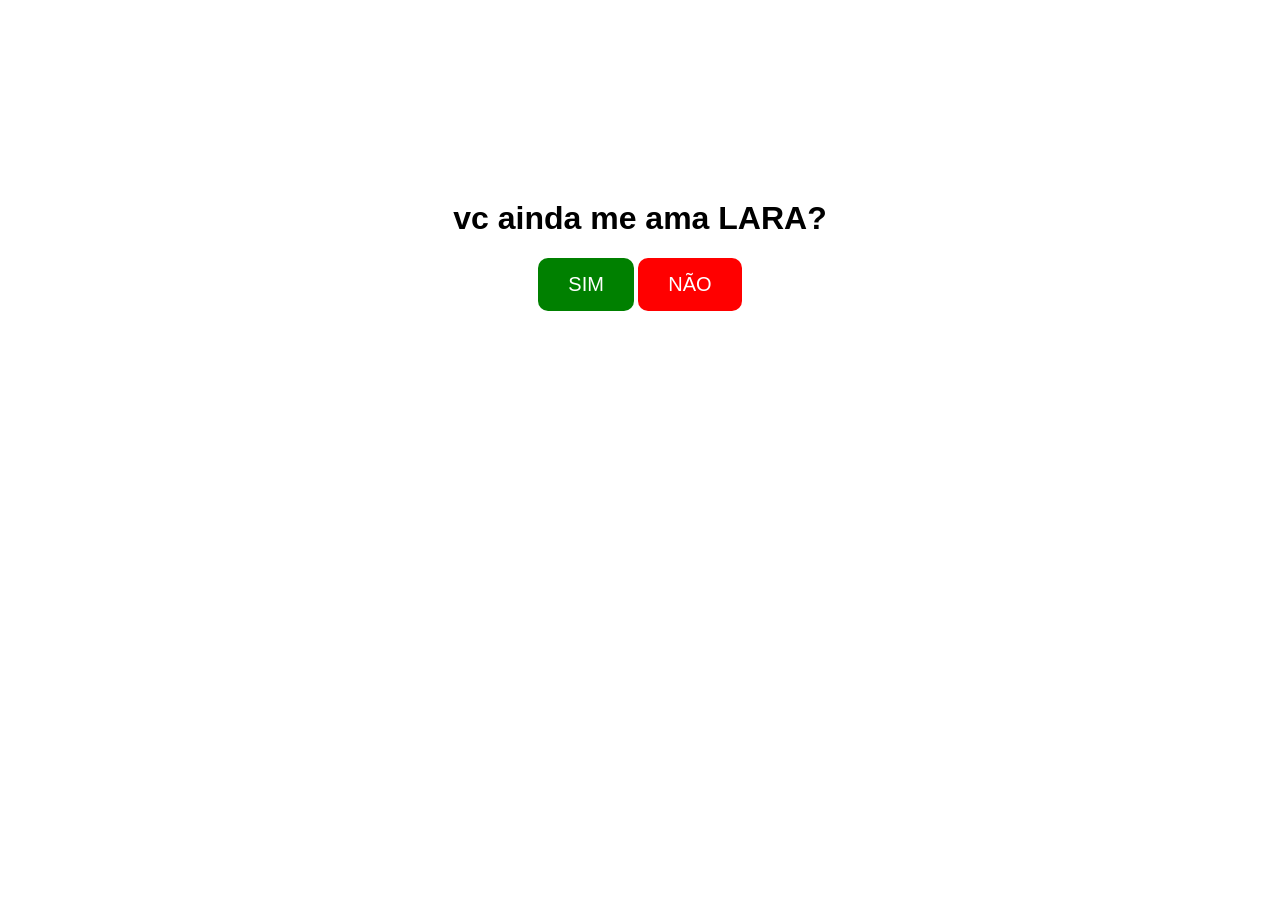
==== index.html @ 4cf4edc3 "Add files via upload" ====
<!DOCTYPE html>
<html lang="pt-BR">
<head>
    <meta charset="UTF-8">
    <title>Sim ou Não</title>
    <link rel="stylesheet" href="style.css">
</head>

<body>

    <h1>vc ainda me ama LARA?</h1>

    <button id="sim">SIM</button>
    <button id="nao">NÃO</button>

    <script src="script.js"></script>
</body>
</html>
---- style.css ----
body {
    text-align: center;
    margin-top: 200px;
    font-family: Arial;
}

button {
    padding: 15px 30px;
    font-size: 20px;
    border: none;
    border-radius: 10px;
    cursor: pointer;
}

#sim {
    background-color: green;
    color: white;
}

#nao {
    background-color: red;
    color: white;
}
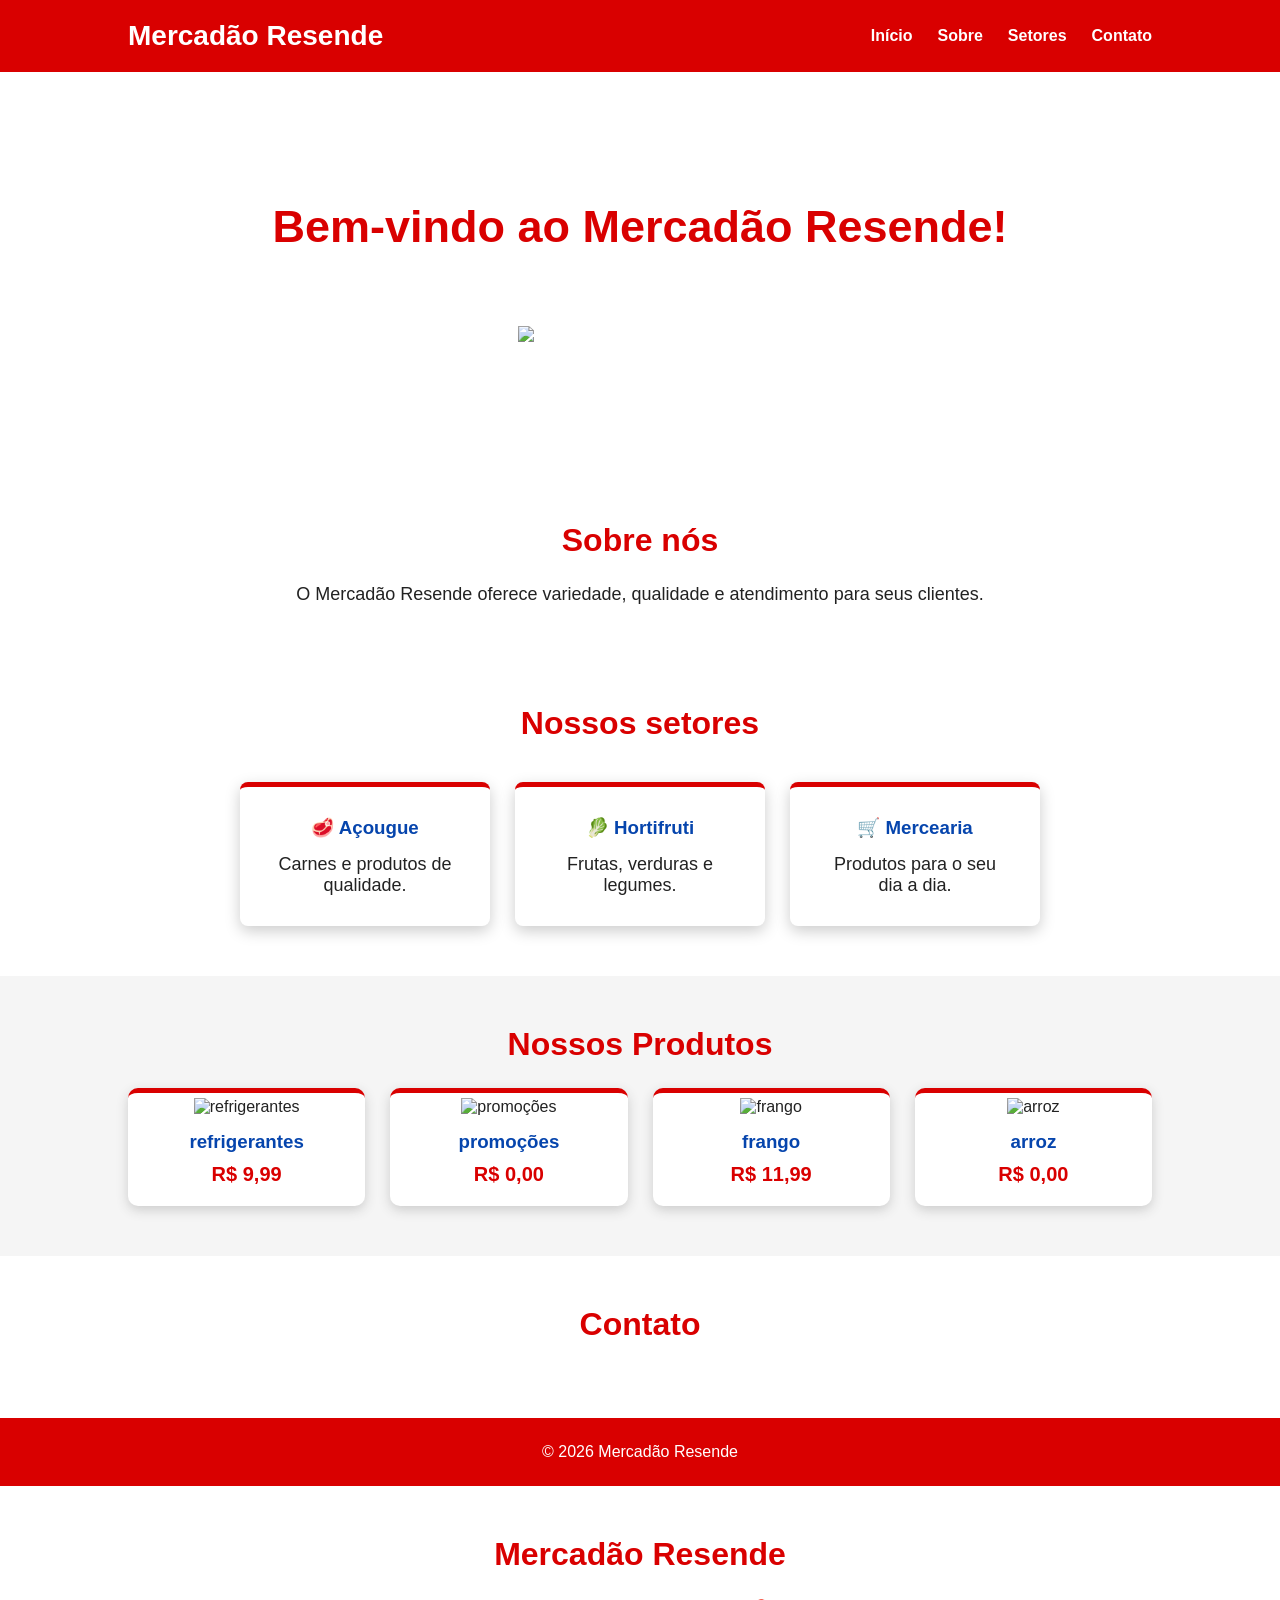
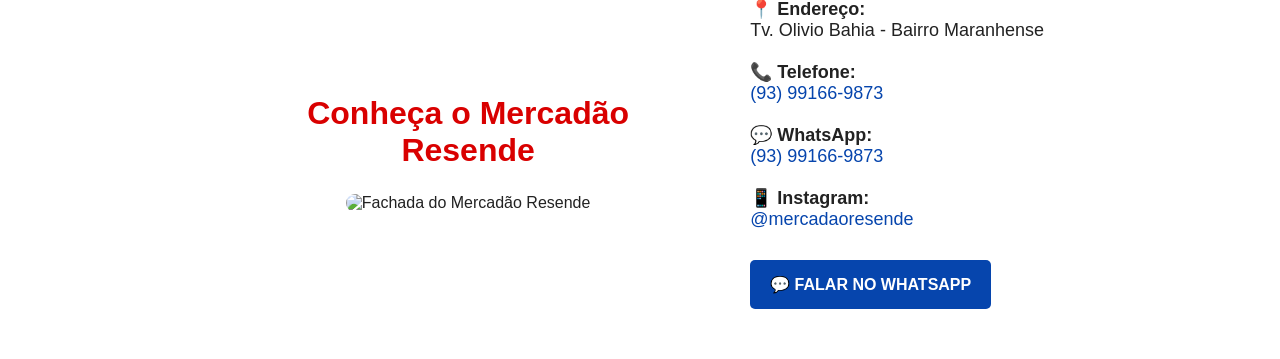
==== commit aa5f26b0: "Add files via upload" ====
--- a/index.html
+++ b/index.html
@@ -2,17 +2,162 @@
 <html lang="pt-BR">
 <head>
     <meta charset="UTF-8">
-    <title>Sim ou Não</title>
+    <meta name="viewport" content="width=device-width, initial-scale=1.0">
+
+    <title>Mercadão Resende</title>
+
     <link rel="stylesheet" href="style.css">
 </head>
 
 <body>
 
-    <h1>vc ainda me ama LARA?</h1>
+    <header>
+        <h1>Mercadão Resende</h1>
 
-    <button id="sim">SIM</button>
-    <button id="nao">NÃO</button>
+        <nav>
+            <a href="#inicio">Início</a>
+            <a href="#sobre">Sobre</a>
+            <a href="#setores">Setores</a>
+            <a href="#contato">Contato</a>
+        </nav>
+    </header>
+  
+    <section id="inicio" class="inicio">
+        <h2>Bem-vindo ao Mercadão Resende!</h2>
+
+        <p>
+            Qualidade, variedade e praticidade
+            para você e sua família.
+        </p>
+     <img src="imagens/fachada.jpg" alt="Fachada do Mercadão Resende">
+        
+        </button>
+    </section>
+
+    <section id="sobre">
+        <h2>Sobre nós</h2>
+
+        <p>
+            O Mercadão Resende oferece variedade,
+            qualidade e atendimento para seus clientes.
+        </p>
+    </section>
+
+    <section id="setores">
+        <h2>Nossos setores</h2>
+
+        <div class="cards">
+
+            <div class="card">
+                <h3>🥩 Açougue</h3>
+                <p>Carnes e produtos de qualidade.</p>
+            </div>
+
+            <div class="card">
+                <h3>🥬 Hortifruti</h3>
+                <p>Frutas, verduras e legumes.</p>
+            </div>
+
+            <div class="card">
+                <h3>🛒 Mercearia</h3>
+                <p>Produtos para o seu dia a dia.</p>
+            </div>
+
+        </div>
+    </section>
+<section id="produtos" class="produtos">
+
+    <h2>Nossos Produtos</h2>
+
+    <div class="produtos-container">
+
+        <div class="produto">
+            <img src="imagens/refrigerantes.jpg" alt="refrigerantes">
+            <h3>refrigerantes</h3>
+            <p>R$ 9,99</p>
+        </div>
+
+        <div class="produto">
+            <img src="imagens/promoções.jpg" alt="promoções">
+            <h3>promoções</h3>
+            <p>R$ 0,00</p>
+        </div>
+
+        <div class="produto">
+            <img src="imagens/frango.jpg" alt="frango">
+            <h3>frango</h3>
+            <p>R$ 11,99</p>
+        </div>
+
+        <div class="produto">
+            <img src="imagens/arroz.jpg" alt="arroz">
+            <h3>arroz</h3>
+            <p>R$ 0,00</p>
+        </div>
+
+    </div>
+
+ </section>
+    <section id="contato">
+        <h2>Contato</h2>
+
+        <p id="resultado"></p>
+    </section>
+
+    <footer>
+        <p>© 2026 Mercadão Resende</p>
+    </footer>
 
     <script src="script.js"></script>
+
+    <section id="contato" class="contato">
+
+    <h2>Mercadão Resende</h2>
+
+    <div class="contato-container">
+
+        <div class="foto-mercado">
+           <section id="imagem" class="imagem">
+    <h2>Conheça o Mercadão Resende</h2>
+
+    <img src="imagens/fachada.jpg" alt="Fachada do Mercadão Resende">
+</section>
+        </div>
+
+        <div class="informacoes">
+
+            <p>📍 <strong>Endereço:</strong><br>
+            Tv. Olivio Bahia - Bairro Maranhense</p>
+
+            <p>📞 <strong>Telefone:</strong><br>
+            <a href="tel:+5593991669873">
+                (93) 99166-9873
+            </a>
+            </p>
+
+            <p>💬 <strong>WhatsApp:</strong><br>
+            <a href="https://wa.me/5593991669873" target="_blank">
+                (93) 99166-9873
+            </a>
+            </p>
+
+            <p>📱 <strong>Instagram:</strong><br>
+            <a href="https://www.instagram.com/mercadaoresende/" target="_blank">
+                @mercadaoresende
+            </a>
+            </p>
+
+            <a
+                class="botao-whatsapp"
+                href="https://wa.me/5593991669873"
+                target="_blank">
+                💬 FALAR NO WHATSAPP
+            </a>
+
+        </div>
+
+    </div>
+
+</section>
 </body>
 </html>
--- a/style.css
+++ b/style.css
@@ -1,23 +1,318 @@
+* {
+    margin: 0;
+    padding: 0;
+    box-sizing: border-box;
+}
+
 body {
-    text-align: center;
-    margin-top: 200px;
-    font-family: Arial;
-}
+    font-family: Arial, sans-serif;
+    background-color: white;
+    color: #222;
+}
+
+/* CABEÇALHO */
+
+header {
+    background-color: #d90000;
+    color: white;
+    padding: 20px 10%;
+
+    display: flex;
+    justify-content: space-between;
+    align-items: center;
+}
+
+header h1 {
+    font-size: 28px;
+}
+
+nav {
+    display: flex;
+    gap: 25px;
+}
+
+nav a {
+    color: white;
+    text-decoration: none;
+    font-weight: bold;
+}
+
+nav a:hover {
+    color: #8fc4ff;
+}
+
+
+/* INÍCIO */
+
+.inicio {
+    background-color: #ffffff;
+    color: white;
+
+    text-align: center;
+
+    padding: 50px 20px;
+    min-height: 400px;
+
+    display: flex;
+    flex-direction: column;
+    justify-content: center;
+    align-items: center;
+}
+
+.inicio h2 {
+    font-size: 45px;
+    margin-bottom: 20px;
+}
+
+.inicio p {
+    font-size: 20px;
+    margin-bottom: 30px;
+}
+
+
+/* IMAGEM */
+
+.imagem {
+    text-align: center;
+}
+
+.imagem img {
+    width: 400px;
+    max-width: 90%;
+    height: auto;
+    border-radius: 10px;
+}
+
+
+/* BOTÕES */
 
 button {
-    padding: 15px 30px;
+    background-color: #0645ad;
+    color: white;
+
+    border: none;
+    padding: 15px 25px;
+
+    border-radius: 5px;
+
+    font-weight: bold;
+    cursor: pointer;
+}
+
+button:hover {
+    background-color: #032d73;
+}
+
+
+/* SEÇÕES */
+
+section {
+    padding: 50px 10%;
+    text-align: center;
+}
+
+section h2 {
+    color: #d90000;
+    font-size: 32px;
+    margin-bottom: 25px;
+}
+
+section p {
+    font-size: 18px;
+}
+
+
+/* CARDS DOS SETORES */
+
+.cards {
+    display: flex;
+    justify-content: center;
+    gap: 25px;
+    margin-top: 40px;
+}
+
+.card {
+    width: 250px;
+
+    padding: 30px;
+
+    background-color: white;
+
+    border-top: 5px solid #d90000;
+
+    box-shadow: 0 5px 15px #ccc;
+
+    border-radius: 8px;
+}
+
+.card h3 {
+    color: #0645ad;
+    margin-bottom: 15px;
+}
+
+
+/* PRODUTOS */
+
+.produtos {
+    background-color: #f5f5f5;
+}
+
+.produtos-container {
+    display: grid;
+    grid-template-columns: repeat(4, 1fr);
+    gap: 25px;
+}
+
+.produto {
+    background-color: white;
+
+    border-radius: 10px;
+
+    overflow: hidden;
+
+    text-align: center;
+
+    box-shadow: 0 4px 12px #ccc;
+
+    padding-bottom: 20px;
+
+    border-top: 5px solid #d90000;
+}
+
+.produto img {
+    width: 100%;
+    height: 220px;
+
+    object-fit: contain;
+
+    padding: 5px;
+}
+
+.produto h3 {
+    color: #0645ad;
+    margin: 10px;
+}
+
+.produto p {
+    color: #d90000;
+
     font-size: 20px;
-    border: none;
+
+    font-weight: bold;
+}
+
+
+/* CONTATO */
+
+.contato-container {
+    display: flex;
+
+    justify-content: center;
+
+    align-items: center;
+
+    gap: 50px;
+
+    max-width: 1000px;
+
+    margin: auto;
+}
+
+.foto-mercado img {
+    width: 450px;
+
+    height: 300px;
+
+    object-fit: cover;
+
     border-radius: 10px;
-    cursor: pointer;
-}
-
-#sim {
-    background-color: green;
-    color: white;
-}
-
-#nao {
-    background-color: red;
-    color: white;
+}
+
+.informacoes {
+    text-align: left;
+}
+
+.informacoes p {
+    margin-bottom: 20px;
+}
+
+.informacoes a {
+    color: #0645ad;
+
+    text-decoration: none;
+}
+
+.botao-whatsapp {
+    display: inline-block;
+
+    background-color: #0645ad;
+
+    color: white !important;
+
+    padding: 15px 20px;
+
+    border-radius: 5px;
+
+    font-weight: bold;
+
+    margin-top: 10px;
+}
+
+
+/* RODAPÉ */
+
+footer {
+    background-color: #d90000;
+
+    color: white;
+
+    text-align: center;
+
+    padding: 25px;
+}
+
+
+/* CELULAR */
+
+@media (max-width: 700px) {
+
+    header {
+        flex-direction: column;
+
+        gap: 20px;
+    }
+
+    nav {
+        flex-wrap: wrap;
+
+        justify-content: center;
+    }
+
+    .inicio h2 {
+        font-size: 35px;
+    }
+
+    .cards {
+        flex-direction: column;
+
+        align-items: center;
+    }
+
+    .produtos-container {
+        grid-template-columns: 1fr 1fr;
+    }
+
+    .contato-container {
+        flex-direction: column;
+    }
+
+    .foto-mercado img {
+        width: 100%;
+
+        height: auto;
+    }
+
+    .informacoes {
+        text-align: center;
+    }
 }
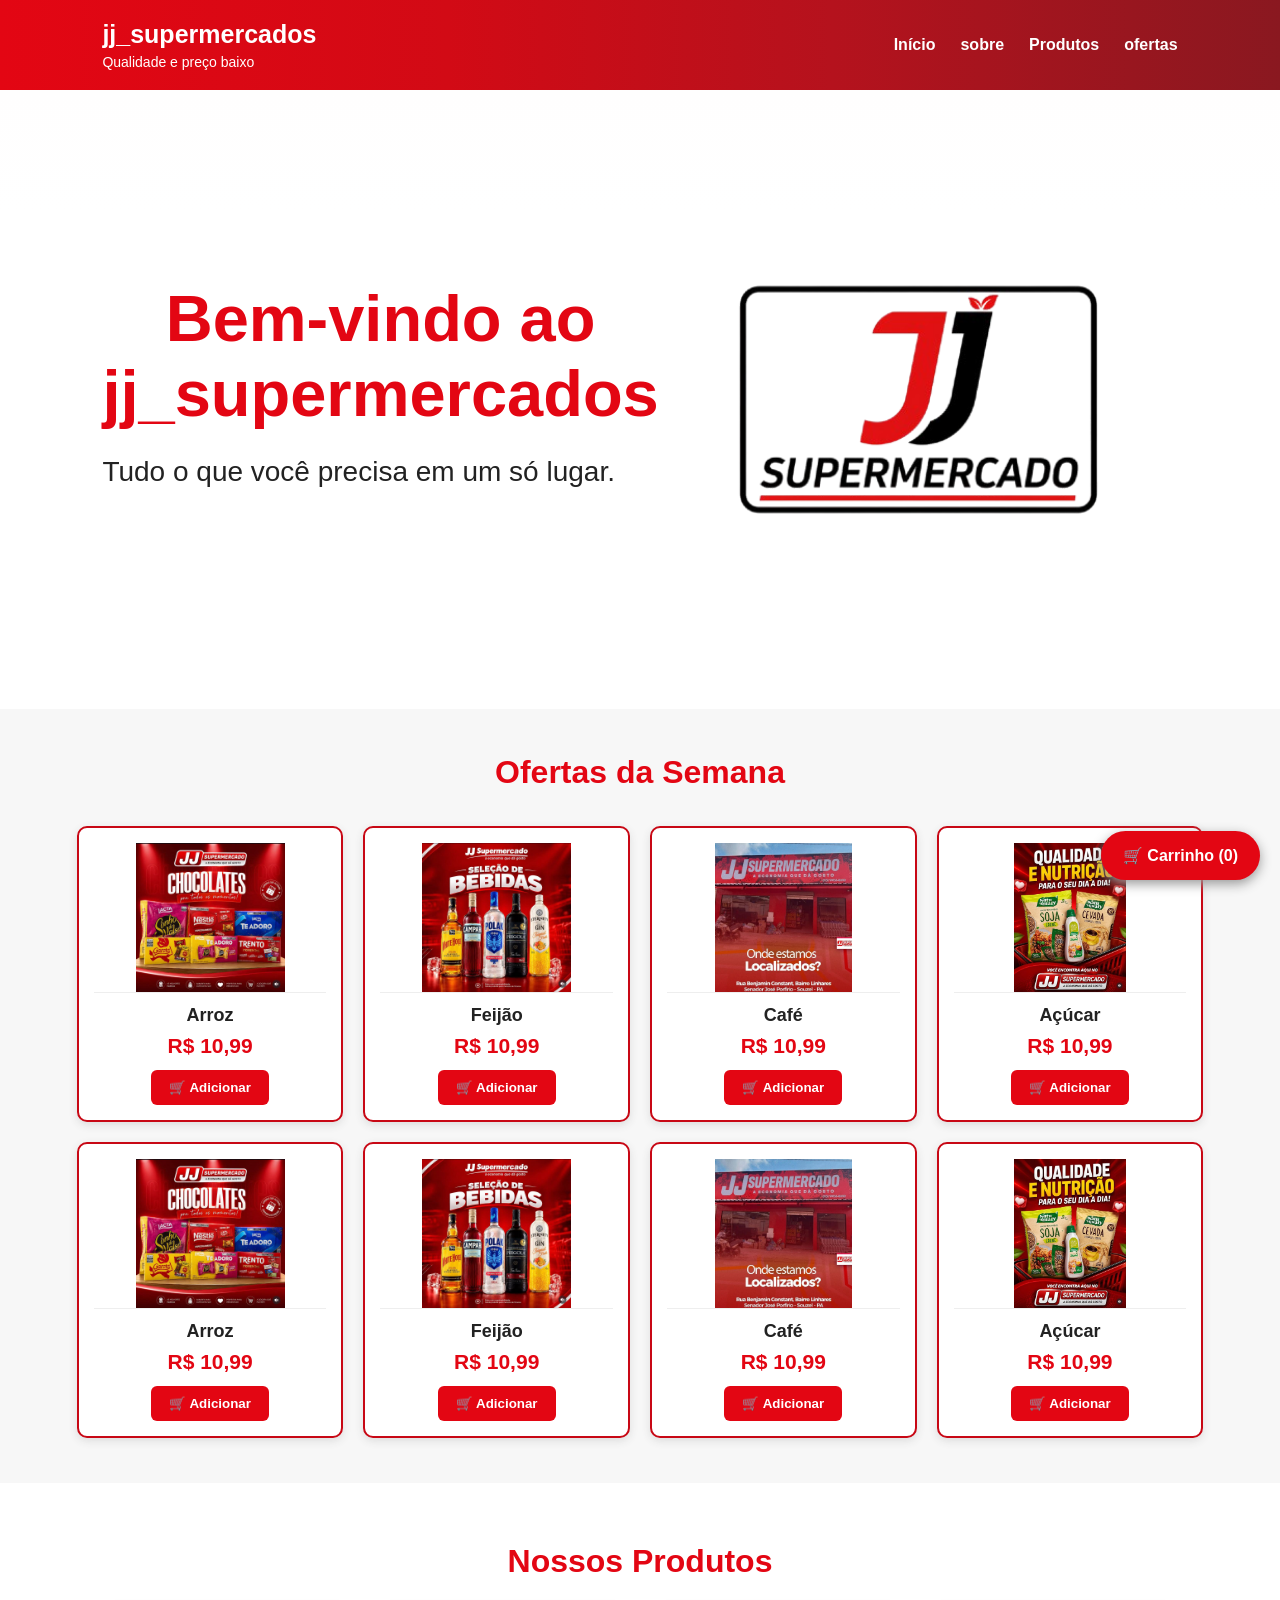
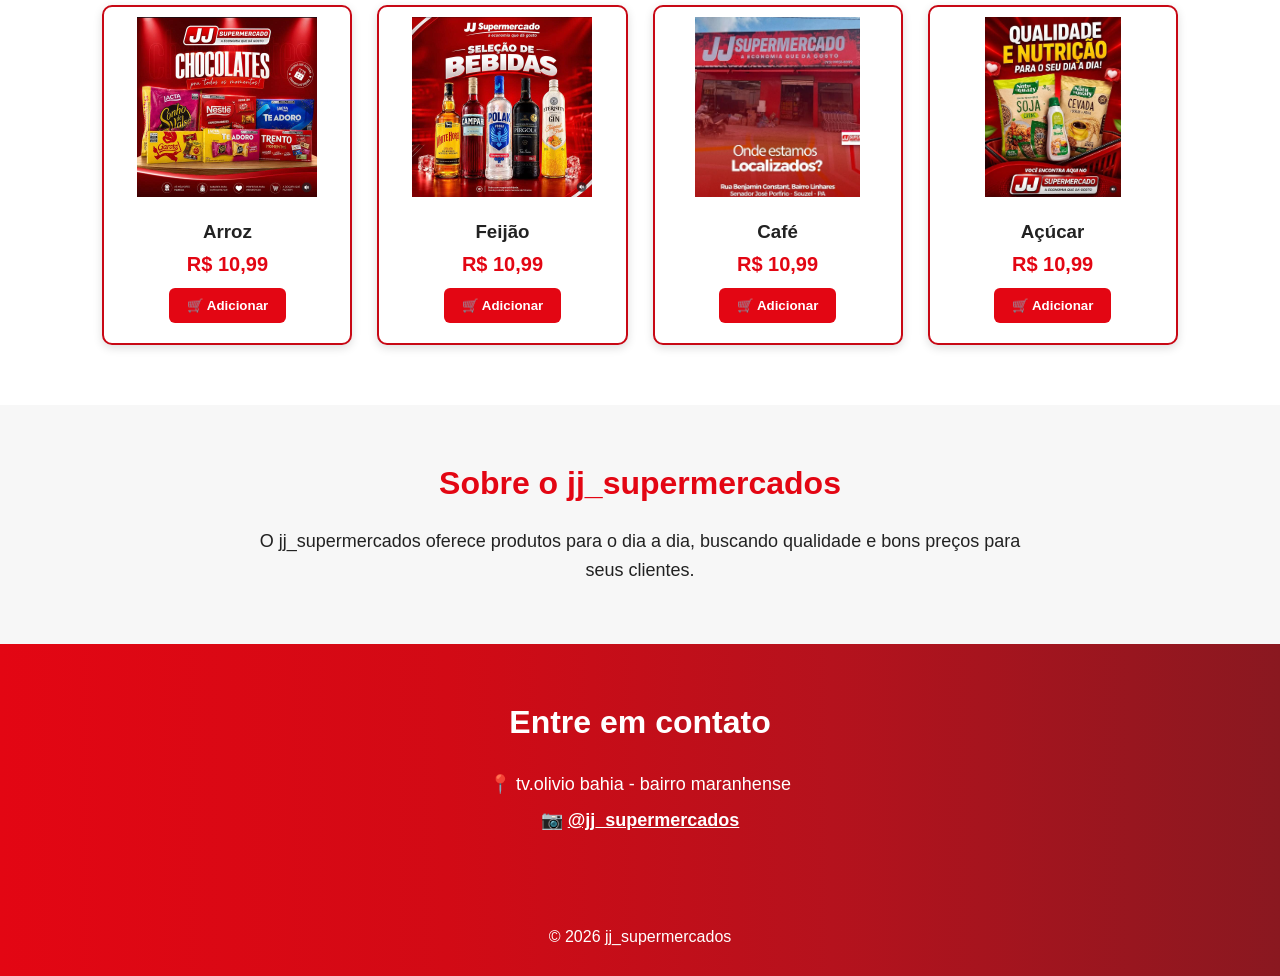
==== commit 1ac00cc7: "Add files via upload" ====
--- a/index.html
+++ b/index.html
@@ -1,163 +1,264 @@
 <!DOCTYPE html>
 <html lang="pt-BR">
+
 <head>
     <meta charset="UTF-8">
     <meta name="viewport" content="width=device-width, initial-scale=1.0">
 
-    <title>Mercadão Resende</title>
+    <title>jj_supermercado_souzel</title>
 
     <link rel="stylesheet" href="style.css">
 </head>
 
 <body>
 
+    <!-- CABEÇALHO -->
+
     <header>
-        <h1>Mercadão Resende</h1>
+
+        <div class="logo">
+            <h1>jj_supermercados</h1>
+            <p>Qualidade e preço baixo</p>
+        </div>
 
         <nav>
             <a href="#inicio">Início</a>
-            <a href="#sobre">Sobre</a>
-            <a href="#setores">Setores</a>
-            <a href="#contato">Contato</a>
+            <a href="#sobre">sobre</a>
+            <a href="#produtos">Produtos</a>
+            <a href="#ofertas">ofertas</a>
         </nav>
+
     </header>
-  
+
+
+    <!-- INÍCIO -->
+
     <section id="inicio" class="inicio">
-        <h2>Bem-vindo ao Mercadão Resende!</h2>
+
+        <div class="inicio-conteudo">
+
+            <h2>Bem-vindo ao<br>jj_supermercados</h2>
+
+            <p>
+                Tudo o que você precisa em um só lugar.
+            </p>
+
+        </div>
+
+        <div class="inicio-logo">
+
+            <img src="imagens/logo.jpg" alt="Logo">
+
+        </div>
+
+    </section>
+
+
+    <!-- OFERTAS -->
+
+    <section id="ofertas" class="ofertas">
+
+        <h2>Ofertas da Semana</h2>
+
+        <div class="ofertas-container">
+
+            <div class="oferta" data-nome="Arroz" data-preco="10.99">
+                <div class="oferta-imagem">
+                    <img src="imagens/arroz.jpg" alt="Arroz">
+                </div>
+                <h3>Arroz</h3>
+                <p class="preco">R$ 10,99</p>
+                <button class="botao-carrinho">🛒 Adicionar</button>
+            </div>
+
+            <div class="oferta" data-nome="Feijão" data-preco="10.99">
+                <div class="oferta-imagem">
+                    <img src="imagens/feijao.jpg" alt="Feijão">
+                </div>
+                <h3>Feijão</h3>
+                <p class="preco">R$ 10,99</p>
+                <button class="botao-carrinho">🛒 Adicionar</button>
+            </div>
+
+            <div class="oferta" data-nome="Café" data-preco="10.99">
+                <div class="oferta-imagem">
+                    <img src="imagens/cafe.jpg" alt="Café">
+                </div>
+                <h3>Café</h3>
+                <p class="preco">R$ 10,99</p>
+                <button class="botao-carrinho">🛒 Adicionar</button>
+            </div>
+
+            <div class="oferta" data-nome="Açúcar" data-preco="10.99">
+                <div class="oferta-imagem">
+                    <img src="imagens/acucar.jpg" alt="Açúcar">
+                </div>
+                <h3>Açúcar</h3>
+                <p class="preco">R$ 10,99</p>
+                <button class="botao-carrinho">🛒 Adicionar</button>
+            </div>
+
+            <div class="oferta" data-nome="Arroz" data-preco="10.99">
+                <div class="oferta-imagem">
+                    <img src="imagens/arroz.jpg" alt="Arroz">
+                </div>
+                <h3>Arroz</h3>
+                <p class="preco">R$ 10,99</p>
+                <button class="botao-carrinho">🛒 Adicionar</button>
+            </div>
+
+            <div class="oferta" data-nome="Feijão" data-preco="10.99">
+                <div class="oferta-imagem">
+                    <img src="imagens/feijao.jpg" alt="Feijão">
+                </div>
+                <h3>Feijão</h3>
+                <p class="preco">R$ 10,99</p>
+                <button class="botao-carrinho">🛒 Adicionar</button>
+            </div>
+
+            <div class="oferta" data-nome="Café" data-preco="10.99">
+                <div class="oferta-imagem">
+                    <img src="imagens/cafe.jpg" alt="Café">
+                </div>
+                <h3>Café</h3>
+                <p class="preco">R$ 10,99</p>
+                <button class="botao-carrinho">🛒 Adicionar</button>
+            </div>
+
+            <div class="oferta" data-nome="Açúcar" data-preco="10.99">
+                <div class="oferta-imagem">
+                    <img src="imagens/acucar.jpg" alt="Açúcar">
+                </div>
+                <h3>Açúcar</h3>
+                <p class="preco">R$ 10,99</p>
+                <button class="botao-carrinho">🛒 Adicionar</button>
+            </div>
+
+        </div>
+
+    </section>
+
+
+    <!-- PRODUTOS -->
+
+    <section id="produtos" class="produtos">
+
+        <h2>Nossos Produtos</h2>
+
+        <div class="produtos-container">
+
+            <div class="produto" data-nome="Arroz" data-preco="10.99">
+                <img src="imagens/arroz.jpg" alt="Arroz">
+                <h3>Arroz</h3>
+                <p>R$ 10,99</p>
+                <button class="botao-carrinho">🛒 Adicionar</button>
+            </div>
+
+            <div class="produto" data-nome="Feijão" data-preco="10.99">
+                <img src="imagens/feijao.jpg" alt="Feijão">
+                <h3>Feijão</h3>
+                <p>R$ 10,99</p>
+                <button class="botao-carrinho">🛒 Adicionar</button>
+            </div>
+
+            <div class="produto" data-nome="Café" data-preco="10.99">
+                <img src="imagens/cafe.jpg" alt="Café">
+                <h3>Café</h3>
+                <p>R$ 10,99</p>
+                <button class="botao-carrinho">🛒 Adicionar</button>
+            </div>
+
+            <div class="produto" data-nome="Açúcar" data-preco="10.99">
+                <img src="imagens/acucar.jpg" alt="Açúcar">
+                <h3>Açúcar</h3>
+                <p>R$ 10,99</p>
+                <button class="botao-carrinho">🛒 Adicionar</button>
+            </div>
+
+        </div>
+
+    </section>
+
+
+    <!-- SOBRE -->
+
+    <section id="sobre" class="sobre">
+
+        <h2>Sobre o jj_supermercados</h2>
 
         <p>
-            Qualidade, variedade e praticidade
-            para você e sua família.
+            O jj_supermercados oferece produtos para
+            o dia a dia, buscando qualidade e bons preços
+            para seus clientes.
         </p>
-     <img src="imagens/fachada.jpg" alt="Fachada do Mercadão Resende">
-        
+
+    </section>
+
+
+    <!-- CONTATO -->
+
+    <section class="contato">
+
+        <h2>Entre em contato</h2>
+
+        <div class="informacoes">
+
+            <p>
+                📍 tv.olivio bahia - bairro maranhense
+            </p>
+
+            <p>
+                📷
+                <a href="https://www.instagram.com/jj_supermercado_souzel/">
+                    @jj_supermercados
+                </a>
+            </p>
+
+        </div>
+
+    </section>
+
+
+    <!-- RODAPÉ -->
+
+    <footer>
+
+        <p>
+            © 2026 jj_supermercados
+        </p>
+
+    </footer>
+
+
+    <!-- CARRINHO -->
+
+    <div id="carrinho">
+
+        <button id="abrir-carrinho">
+            🛒 Carrinho (<span id="quantidade-carrinho">0</span>)
         </button>
-    </section>
-
-    <section id="sobre">
-        <h2>Sobre nós</h2>
-
-        <p>
-            O Mercadão Resende oferece variedade,
-            qualidade e atendimento para seus clientes.
-        </p>
-    </section>
-
-    <section id="setores">
-        <h2>Nossos setores</h2>
-
-        <div class="cards">
-
-            <div class="card">
-                <h3>🥩 Açougue</h3>
-                <p>Carnes e produtos de qualidade.</p>
-            </div>
-
-            <div class="card">
-                <h3>🥬 Hortifruti</h3>
-                <p>Frutas, verduras e legumes.</p>
-            </div>
-
-            <div class="card">
-                <h3>🛒 Mercearia</h3>
-                <p>Produtos para o seu dia a dia.</p>
-            </div>
-
-        </div>
-    </section>
-<section id="produtos" class="produtos">
-
-    <h2>Nossos Produtos</h2>
-
-    <div class="produtos-container">
-
-        <div class="produto">
-            <img src="imagens/refrigerantes.jpg" alt="refrigerantes">
-            <h3>refrigerantes</h3>
-            <p>R$ 9,99</p>
-        </div>
-
-        <div class="produto">
-            <img src="imagens/promoções.jpg" alt="promoções">
-            <h3>promoções</h3>
-            <p>R$ 0,00</p>
-        </div>
-
-        <div class="produto">
-            <img src="imagens/frango.jpg" alt="frango">
-            <h3>frango</h3>
-            <p>R$ 11,99</p>
-        </div>
-
-        <div class="produto">
-            <img src="imagens/arroz.jpg" alt="arroz">
-            <h3>arroz</h3>
-            <p>R$ 0,00</p>
+
+        <div id="carrinho-conteudo">
+
+            <h2>Seu Carrinho</h2>
+
+            <div id="lista-carrinho"></div>
+
+            <p id="total-carrinho">
+                Total: R$ 0,00
+            </p>
+
+            <button id="enviar-whatsapp">
+                📱 Enviar pedido pelo WhatsApp
+            </button>
+
         </div>
 
     </div>
 
- </section>
-    <section id="contato">
-        <h2>Contato</h2>
-
-        <p id="resultado"></p>
-    </section>
-
-    <footer>
-        <p>© 2026 Mercadão Resende</p>
-    </footer>
 
     <script src="script.js"></script>
 
-    <section id="contato" class="contato">
-
-    <h2>Mercadão Resende</h2>
-
-    <div class="contato-container">
-
-        <div class="foto-mercado">
-           <section id="imagem" class="imagem">
-    <h2>Conheça o Mercadão Resende</h2>
-
-    <img src="imagens/fachada.jpg" alt="Fachada do Mercadão Resende">
-</section>
-        </div>
-
-        <div class="informacoes">
-
-            <p>📍 <strong>Endereço:</strong><br>
-            Tv. Olivio Bahia - Bairro Maranhense</p>
-
-            <p>📞 <strong>Telefone:</strong><br>
-            <a href="tel:+5593991669873">
-                (93) 99166-9873
-            </a>
-            </p>
-
-            <p>💬 <strong>WhatsApp:</strong><br>
-            <a href="https://wa.me/5593991669873" target="_blank">
-                (93) 99166-9873
-            </a>
-            </p>
-
-            <p>📱 <strong>Instagram:</strong><br>
-            <a href="https://www.instagram.com/mercadaoresende/" target="_blank">
-                @mercadaoresende
-            </a>
-            </p>
-
-            <a
-                class="botao-whatsapp"
-                href="https://wa.me/5593991669873"
-                target="_blank">
-                💬 FALAR NO WHATSAPP
-            </a>
-
-        </div>
-
-    </div>
-
-</section>
 </body>
+
 </html>
--- a/style.css
+++ b/style.css
@@ -6,24 +6,48 @@
 
 body {
     font-family: Arial, sans-serif;
-    background-color: white;
     color: #222;
-}
+    background-color: #ffffff;
+    padding-top: 90px;
+}
+
 
 /* CABEÇALHO */
 
 header {
-    background-color: #d90000;
-    color: white;
-    padding: 20px 10%;
+    background: linear-gradient(
+        to right,
+        #e30613 0%,
+        #d20a15 35%,
+        #b5121d 65%,
+        #8a1820 100%
+    );
+
+    color: white;
+
+    padding: 20px 8%;
 
     display: flex;
     justify-content: space-between;
     align-items: center;
-}
-
-header h1 {
-    font-size: 28px;
+
+    gap: 30px;
+
+    position: fixed;
+    top: 0;
+    left: 0;
+    width: 100%;
+
+    z-index: 1000;
+}
+
+.logo h1 {
+    font-size: 25px;
+}
+
+.logo p {
+    font-size: 14px;
+    margin-top: 5px;
 }
 
 nav {
@@ -38,163 +62,205 @@
 }
 
 nav a:hover {
-    color: #8fc4ff;
+    color: #ffd6d9;
 }
 
 
 /* INÍCIO */
 
 .inicio {
-    background-color: #ffffff;
-    color: white;
-
-    text-align: center;
-
-    padding: 50px 20px;
-    min-height: 400px;
+    min-height: 500px;
+
+    background: linear-gradient(
+        to bottom,
+        #fffefe 0%,
+        #ffffff 20%,
+        #ffffff 50%,
+        #ffffff 75%,
+        #ffffff 100%
+    );
 
     display: flex;
-    flex-direction: column;
     justify-content: center;
     align-items: center;
-}
-
+
+    padding: 50px 8%;
+}
+
+.inicio-logo img {
+    width: 550px;
+    max-width: 100%;
+    height: auto;
+    display: block;
+}
 .inicio h2 {
-    font-size: 45px;
-    margin-bottom: 20px;
+    font-size: 65px;
+    margin-bottom: 25px;
 }
 
 .inicio p {
-    font-size: 20px;
+    font-size: 28px;
     margin-bottom: 30px;
 }
 
-
-/* IMAGEM */
-
-.imagem {
-    text-align: center;
-}
-
-.imagem img {
-    width: 400px;
-    max-width: 90%;
-    height: auto;
+/* OFERTAS */
+
+.ofertas {
+    background-color: #f7f7f7;
+
+    padding: 45px 6%;
+}
+
+.ofertas h2 {
+    text-align: center;
+
+    color: #e30613;
+
+    font-size: 32px;
+
+    margin-bottom: 35px;
+}
+
+.ofertas-container {
+    max-width: 1200px;
+
+    margin: auto;
+
+    display: grid;
+
+    grid-template-columns: repeat(4, 1fr);
+
+    gap: 20px;
+}
+
+.oferta {
+    background-color: white;
+
+    border: 2px solid #c80815;
+
     border-radius: 10px;
-}
-
-
-/* BOTÕES */
-
-button {
-    background-color: #0645ad;
-    color: white;
-
-    border: none;
-    padding: 15px 25px;
-
-    border-radius: 5px;
-
-    font-weight: bold;
-    cursor: pointer;
-}
-
-button:hover {
-    background-color: #032d73;
+
+    padding: 15px;
+
+    text-align: center;
+
+    box-shadow: 0 3px 8px #ddd;
+
+    transition: 0.2s;
+}
+
+.oferta:hover {
+    transform: translateY(-5px);
+
+    box-shadow: 0 6px 15px #ccc;
+}
+
+.oferta-imagem {
+    width: 100%;
+
+    height: 150px;
+
+    display: flex;
+
+    justify-content: center;
+
+    align-items: center;
+
+    border-bottom: 1px solid #eee;
+
+    margin-bottom: 12px;
+}
+
+.oferta-imagem img {
+    width: 100%;
+
+    height: 100%;
+
+    object-fit: contain;
+}
+
+.oferta h3 {
+    color: #222;
+
+    font-size: 18px;
+
+    margin-bottom: 8px;
+}
+
+.oferta .preco {
+    color: #e30613;
+
+    font-size: 21px;
+
+    font-weight: bold;
 }
 
 
 /* SEÇÕES */
 
 section {
-    padding: 50px 10%;
-    text-align: center;
+    padding: 60px 8%;
 }
 
 section h2 {
-    color: #d90000;
+    color: #e30613;
+
     font-size: 32px;
+
     margin-bottom: 25px;
-}
-
-section p {
-    font-size: 18px;
-}
-
-
-/* CARDS DOS SETORES */
-
-.cards {
-    display: flex;
-    justify-content: center;
-    gap: 25px;
-    margin-top: 40px;
-}
-
-.card {
-    width: 250px;
-
-    padding: 30px;
-
+
+    text-align: center;
+}
+
+
+/* PRODUTOS */
+
+.produtos {
     background-color: white;
-
-    border-top: 5px solid #d90000;
-
-    box-shadow: 0 5px 15px #ccc;
-
-    border-radius: 8px;
-}
-
-.card h3 {
-    color: #0645ad;
-    margin-bottom: 15px;
-}
-
-
-/* PRODUTOS */
-
-.produtos {
-    background-color: #f5f5f5;
 }
 
 .produtos-container {
     display: grid;
+
     grid-template-columns: repeat(4, 1fr);
+
     gap: 25px;
 }
 
 .produto {
     background-color: white;
 
+    border: 2px solid #c80815;
+
     border-radius: 10px;
 
     overflow: hidden;
 
-    text-align: center;
-
-    box-shadow: 0 4px 12px #ccc;
-
     padding-bottom: 20px;
 
-    border-top: 5px solid #d90000;
+    text-align: center;
+
+    box-shadow: 0 3px 10px #ddd;
 }
 
 .produto img {
     width: 100%;
-    height: 220px;
+
+    height: 200px;
 
     object-fit: contain;
 
-    padding: 5px;
+    padding: 10px;
 }
 
 .produto h3 {
-    color: #0645ad;
+    color: #222;
+
     margin: 10px;
 }
 
 .produto p {
-    color: #d90000;
+    color: #e30613;
 
     font-size: 20px;
 
@@ -202,67 +268,70 @@
 }
 
 
+/* SOBRE */
+
+.sobre {
+    background-color: #f7f7f7;
+
+    max-width: 100%;
+
+    text-align: center;
+}
+
+.sobre p {
+    max-width: 800px;
+
+    margin: auto;
+
+    font-size: 18px;
+
+    line-height: 1.6;
+}
+
+
 /* CONTATO */
 
-.contato-container {
-    display: flex;
-
-    justify-content: center;
-
-    align-items: center;
-
-    gap: 50px;
-
-    max-width: 1000px;
-
-    margin: auto;
-}
-
-.foto-mercado img {
-    width: 450px;
-
-    height: 300px;
-
-    object-fit: cover;
-
-    border-radius: 10px;
+.contato {
+    background: linear-gradient(
+        to right,
+        #e30613 0%,
+        #d20a15 35%,
+        #b5121d 65%,
+        #8a1820 100%
+    );
+
+    color: white;
+    text-align: center;
+}
+
+.contato h2 {
+    color: white;
 }
 
 .informacoes {
-    text-align: left;
-}
-
-.informacoes p {
-    margin-bottom: 20px;
+    font-size: 18px;
+
+    line-height: 2;
 }
 
 .informacoes a {
-    color: #0645ad;
-
-    text-decoration: none;
-}
-
-.botao-whatsapp {
-    display: inline-block;
-
-    background-color: #0645ad;
-
-    color: white !important;
-
-    padding: 15px 20px;
-
-    border-radius: 5px;
-
-    font-weight: bold;
-
-    margin-top: 10px;
+    color: white;
+
+    font-weight: bold;
+
+    text-decoration: underline;
 }
 
 
 /* RODAPÉ */
-
 footer {
-    background-color: #d90000;
+    background: linear-gradient(
+        to right,
+        #e30613 0%,
+        #d20a15 35%,
+        #b5121d 65%,
+        #8a1820 100%
+    );
 
     color: white;
 
@@ -271,14 +340,19 @@
     padding: 25px;
 }
 
+footer p {
+    margin: 5px;
+}
 
 /* CELULAR */
 
-@media (max-width: 700px) {
+@media (max-width: 800px) {
 
     header {
         flex-direction: column;
 
+        text-align: center;
+
         gap: 20px;
     }
 
@@ -288,31 +362,184 @@
         justify-content: center;
     }
 
-    .inicio h2 {
-        font-size: 35px;
-    }
-
-    .cards {
-        flex-direction: column;
-
-        align-items: center;
+    .ofertas-container {
+        grid-template-columns: repeat(2, 1fr);
     }
 
     .produtos-container {
-        grid-template-columns: 1fr 1fr;
-    }
-
-    .contato-container {
-        flex-direction: column;
-    }
-
-    .foto-mercado img {
-        width: 100%;
-
-        height: auto;
-    }
-
-    .informacoes {
-        text-align: center;
-    }
+        grid-template-columns: repeat(2, 1fr);
+    }
+
+    .inicio-logo img {
+        width: 500px;
+    }
+}
+
+
+@media (max-width: 450px) {
+
+    .ofertas-container {
+        grid-template-columns: repeat(2, 1fr);
+
+        gap: 10px;
+    }
+
+    .produtos-container {
+        grid-template-columns: 1fr;
+    }
+
+    .oferta {
+        padding: 10px;
+    }
+
+    .oferta-imagem {
+        height: 120px;
+    }
+
+    .inicio {
+        min-height: 450px;
+    }
+
+    .inicio-logo img {
+        width: 350px;
+    }
+
+    section {
+        padding: 45px 5%;
+    }
+}
+/* CARRINHO */
+
+.botao-carrinho {
+    background-color: #e30613;
+    color: white;
+    border: none;
+    border-radius: 6px;
+    padding: 10px 18px;
+    margin-top: 12px;
+    font-weight: bold;
+    cursor: pointer;
+}
+
+.botao-carrinho:hover {
+    background-color: #c80815;
+}
+
+
+/* BOTÃO DO CARRINHO */
+
+#carrinho {
+    position: fixed;
+    right: 20px;
+    bottom: 20px;
+    z-index: 2000;
+}
+
+#abrir-carrinho {
+    background-color: #e30613;
+    color: white;
+    border: none;
+    border-radius: 50px;
+    padding: 15px 22px;
+    font-size: 16px;
+    font-weight: bold;
+    cursor: pointer;
+    box-shadow: 0 4px 12px #999;
+}
+
+#abrir-carrinho:hover {
+    background-color: #c80815;
+}
+
+
+/* JANELA DO CARRINHO */
+
+#carrinho-conteudo {
+    display: none;
+    position: absolute;
+    right: 0;
+    bottom: 60px;
+    width: 330px;
+    background-color: white;
+    border: 2px solid #c80815;
+    border-radius: 10px;
+    padding: 20px;
+    box-shadow: 0 5px 20px #777;
+}
+
+#carrinho-conteudo.aberto {
+    display: block;
+}
+
+#carrinho-conteudo h2 {
+    color: #e30613;
+    text-align: center;
+    margin-bottom: 20px;
+}
+
+
+/* PRODUTOS DENTRO DO CARRINHO */
+
+.item-carrinho {
+    display: flex;
+    justify-content: space-between;
+    align-items: center;
+    gap: 10px;
+    padding: 10px 0;
+    border-bottom: 1px solid #ddd;
+}
+
+.item-carrinho button {
+    background-color: #e30613;
+    color: white;
+    border: none;
+    border-radius: 4px;
+    padding: 5px 9px;
+    cursor: pointer;
+}
+
+
+/* TOTAL */
+
+#total-carrinho {
+    font-size: 20px;
+    font-weight: bold;
+    color: #e30613;
+    margin: 20px 0;
+    text-align: center;
+}
+
+
+/* WHATSAPP */
+
+#enviar-whatsapp {
+    width: 100%;
+    background-color: #25d366;
+    color: white;
+    border: none;
+    border-radius: 6px;
+    padding: 13px;
+    font-size: 15px;
+    font-weight: bold;
+    cursor: pointer;
+}
+
+#enviar-whatsapp:hover {
+    background-color: #1ebe5d;
+}
+
+
+/* CELULAR */
+
+@media (max-width: 450px) {
+
+    #carrinho-conteudo {
+        width: 290px;
+        right: -5px;
+    }
+
+    #abrir-carrinho {
+        padding: 13px 18px;
+    }
+
 }
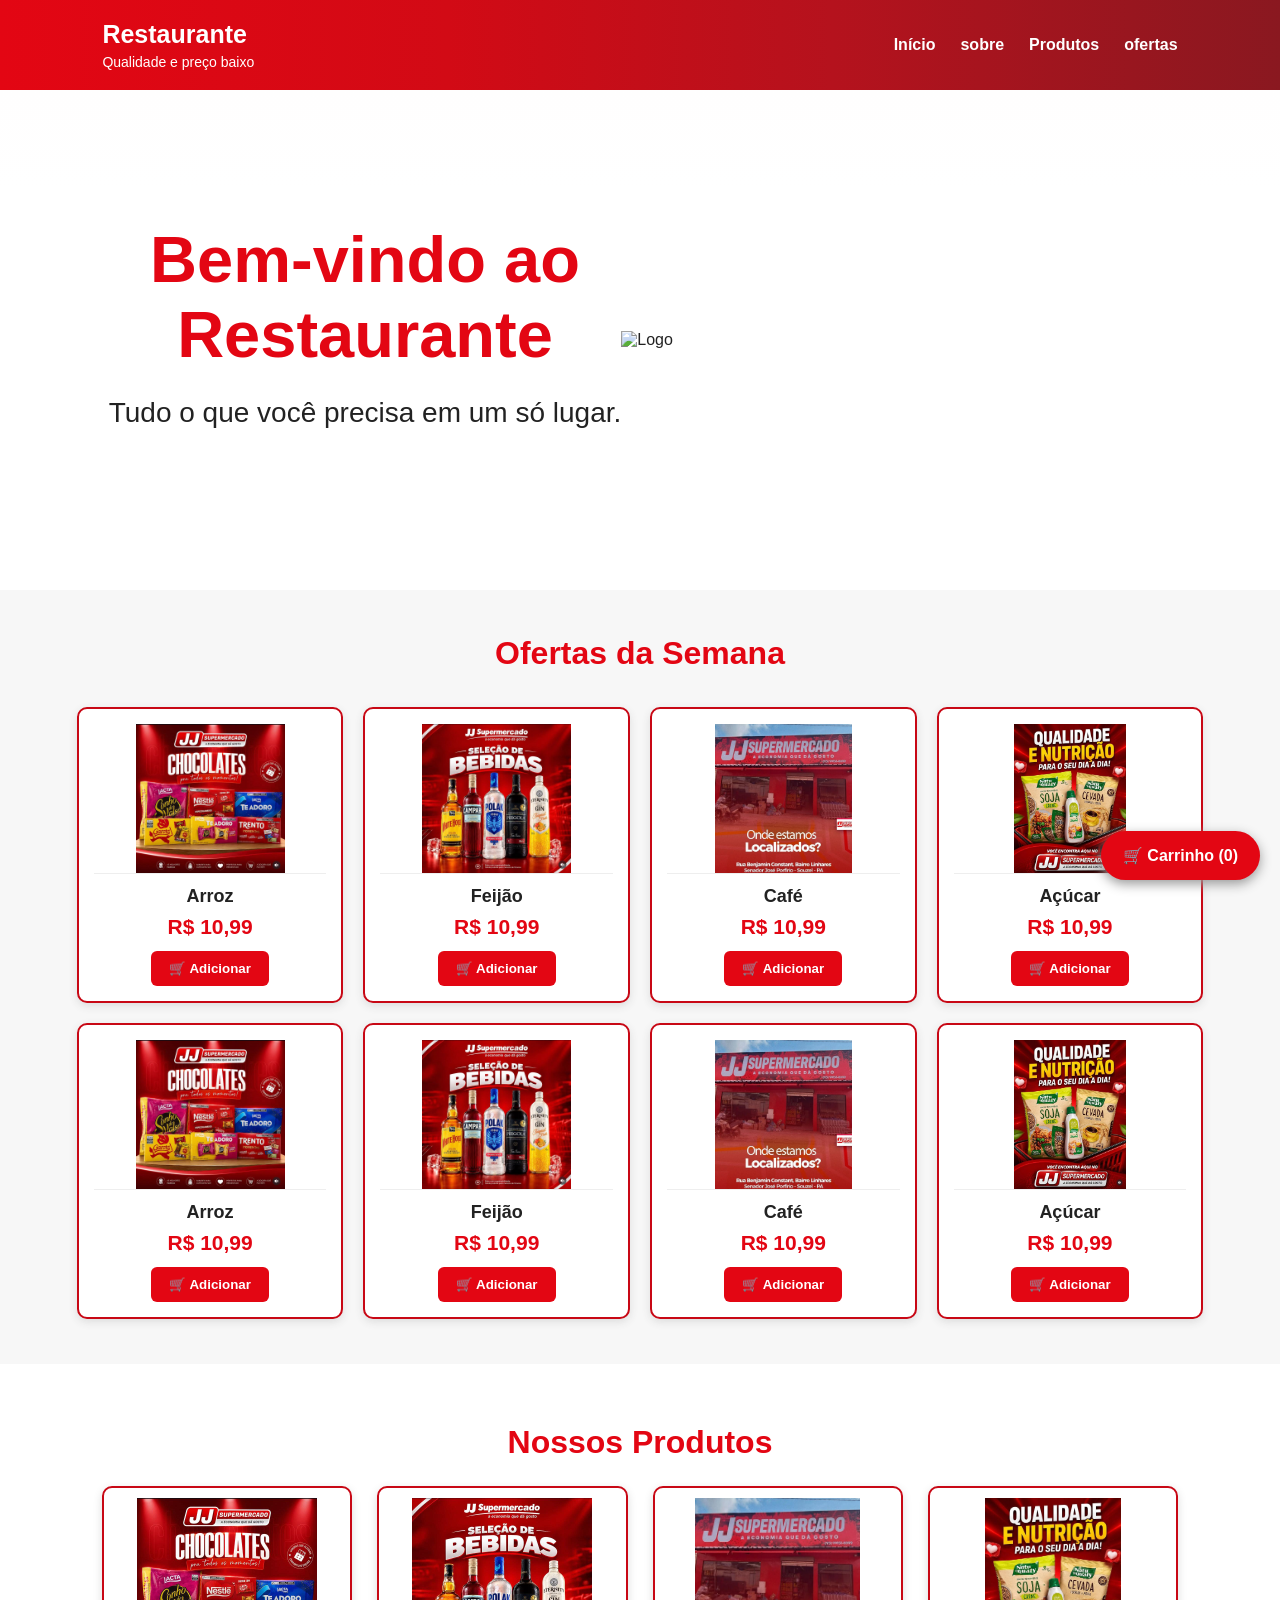
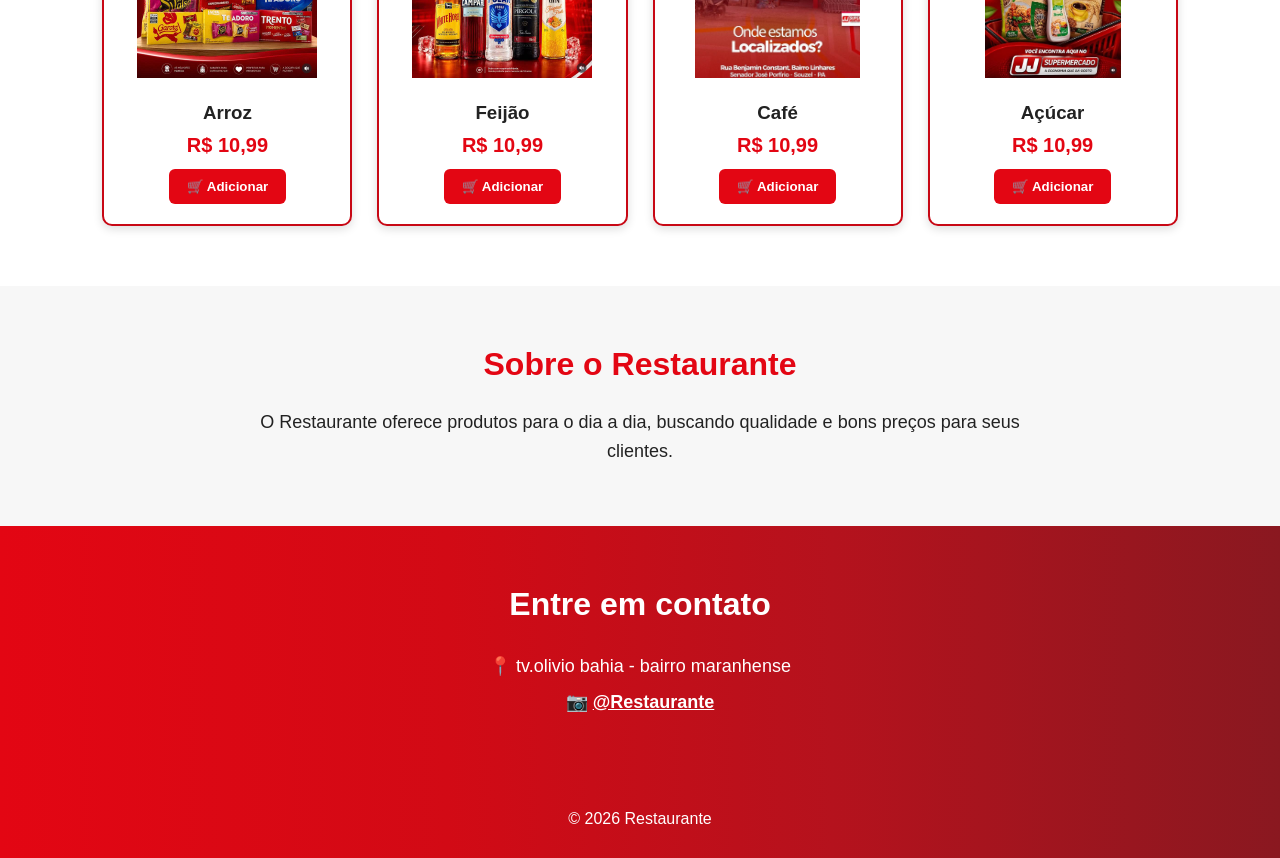
==== commit fc18ade7: "Add files via upload" ====
--- a/index.html
+++ b/index.html
@@ -5,7 +5,7 @@
     <meta charset="UTF-8">
     <meta name="viewport" content="width=device-width, initial-scale=1.0">
 
-    <title>jj_supermercado_souzel</title>
+    <title>Restaurante</title>
 
     <link rel="stylesheet" href="style.css">
 </head>
@@ -17,7 +17,7 @@
     <header>
 
         <div class="logo">
-            <h1>jj_supermercados</h1>
+            <h1>Restaurante</h1>
             <p>Qualidade e preço baixo</p>
         </div>
 
@@ -37,7 +37,7 @@
 
         <div class="inicio-conteudo">
 
-            <h2>Bem-vindo ao<br>jj_supermercados</h2>
+            <h2>Bem-vindo ao<br>Restaurante</h2>
 
             <p>
                 Tudo o que você precisa em um só lugar.
@@ -47,7 +47,7 @@
 
         <div class="inicio-logo">
 
-            <img src="imagens/logo.jpg" alt="Logo">
+            <img src="imagens/logo.png" alt="Logo">
 
         </div>
 
@@ -184,10 +184,10 @@
 
     <section id="sobre" class="sobre">
 
-        <h2>Sobre o jj_supermercados</h2>
+        <h2>Sobre o Restaurante</h2>
 
         <p>
-            O jj_supermercados oferece produtos para
+            O Restaurante oferece produtos para
             o dia a dia, buscando qualidade e bons preços
             para seus clientes.
         </p>
@@ -209,8 +209,8 @@
 
             <p>
                 📷
-                <a href="https://www.instagram.com/jj_supermercado_souzel/">
-                    @jj_supermercados
+                <a href="https://www.instagram.com/ws_lucas65/">
+                    @Restaurante
                 </a>
             </p>
 
@@ -224,7 +224,7 @@
     <footer>
 
         <p>
-            © 2026 jj_supermercados
+            © 2026 Restaurante
         </p>
 
     </footer>
--- a/style.css
+++ b/style.css
@@ -400,9 +400,6 @@
         min-height: 450px;
     }
 
-    .inicio-logo img {
-        width: 350px;
-    }
 
     section {
         padding: 45px 5%;
@@ -529,17 +526,34 @@
 }
 
 
-/* CELULAR */
-
-@media (max-width: 450px) {
-
-    #carrinho-conteudo {
-        width: 290px;
-        right: -5px;
-    }
-
-    #abrir-carrinho {
-        padding: 13px 18px;
+@media (max-width: 600px) {
+
+    .inicio-conteudo {
+        display: none;
+    }
+
+    .inicio {
+        width: 100%;
+        min-height: 500px;
+        padding: 0;
+        display: flex;
+        justify-content: center;
+        align-items: center;
+    }
+
+    .inicio-logo {
+        width: 100%;
+        height: 500px;
+        display: flex;
+        justify-content: center;
+        align-items: center;
+    }
+
+    .inicio-logo img {
+        width: 100%;
+        height: 100%;
+        object-fit: contain;
+        transform: scale(1);
     }
 
 }
